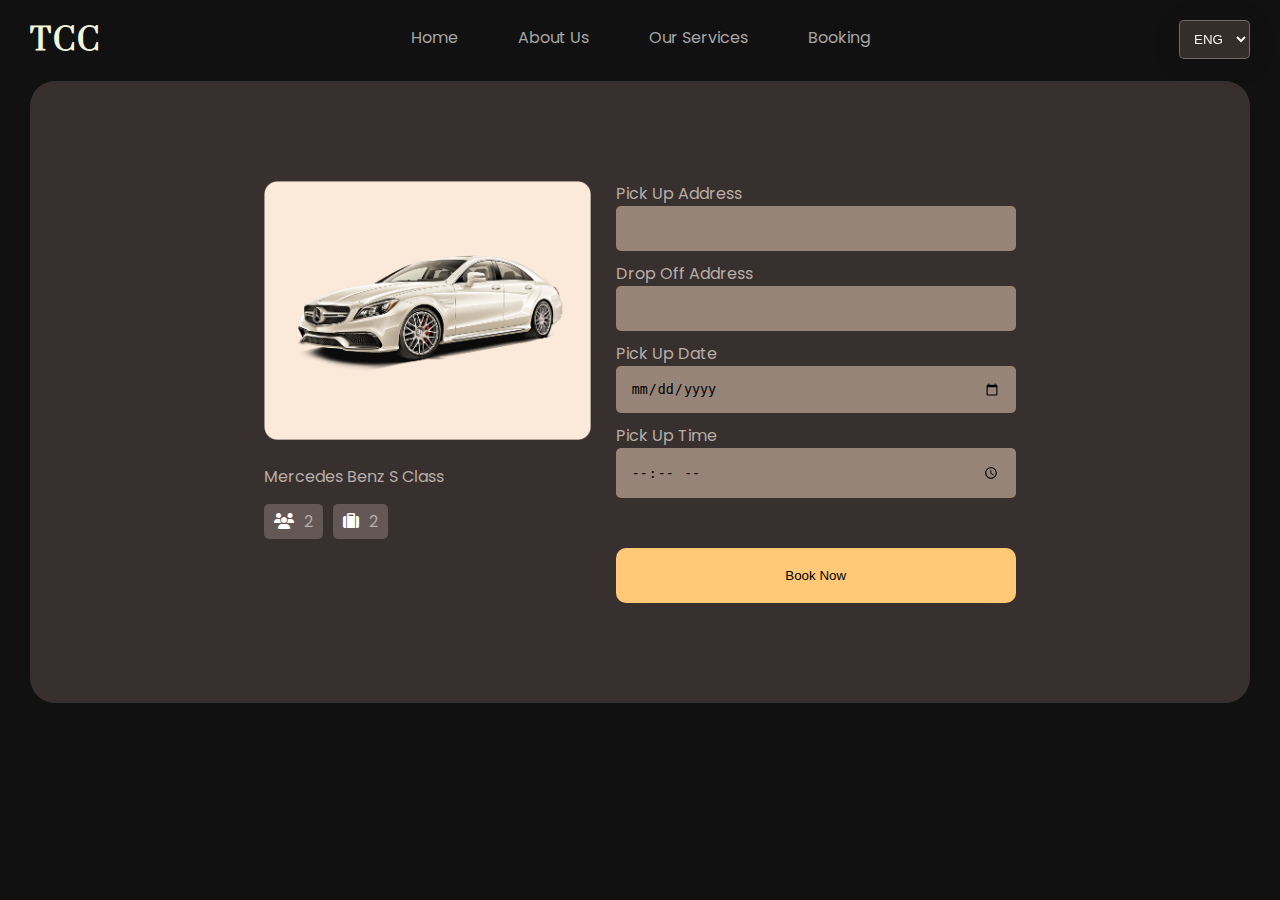
==== booking.html @ f903c0bc "booking addded" ====
<!DOCTYPE html>
<html lang="en">
<head>
    <meta charset="UTF-8">
    <meta name="viewport" content="width=device-width, initial-scale=1.0">
    <title>Booking</title>
    <link rel="stylesheet" href="booking.css">
    <link rel="stylesheet" href="carental.css">
    <link rel="stylesheet" href="https://cdnjs.cloudflare.com/ajax/libs/font-awesome/6.4.0/css/all.min.css">
</head>
<body>
    <header>
        <nav class="desktop-nav">
            <div class="logo">
                <h2 style="font-size:30px;">TCC</h2>
            </div>
            <ul class="header-nav-ul">
                <li class="nav-item"><a href="#">Home</a></li>
                <li class="nav-item"><a href="#">About Us</a></li>
                <li class="nav-item"><a href="#">Our Services</a></li>
                <li class="nav-item"><a href="#">Booking</a></li>
            </ul>
            <div class="lang-container">
                <select name="language" id="language">
                    <option value="ENG">ENG</option>
                    <option value="FRN">FRN</option>
                  </select>
            </div>
        </nav> 
    </header>
    <div class="our-fleet">
        <div class="our-fleet-booking">
            <div class="image-column1">
                <img src="images/7.png">
                <p>Mercedes Benz S Class</p>
                <div class="fleet-btns">
                    <div class="fleet-btn">
                        <i class="fa-solid fa-users"></i>
                        <p>2</p>
                    </div>
                    <div class="fleet-btn">
                        <i class="fa-sharp fa-solid fa-suitcase"></i>
                        <p>2</p>
                    </div>
                </div>
            </div>
            <div class="booking">
                <div class="booking-col">
                    <ul class="subheader-item-booking">
                        <p>Pick Up Address</p>
                        <li><input type="text" id="pickupaddress" name="address" placeholder=""></li>
                    </ul>
                    <ul class="subheader-item-booking">
                        <p>Drop Off Address</p>
                        <li><input type="text" id="dropoffaddress" name="address" placeholder=""></li>
                    </ul>
                    <ul class="subheader-item-booking">
                        <p>Pick Up Date</p>
                        <li><input type="date" id="date" name="date" placeholder=""></li>
                    </ul>
                    <ul class="subheader-item-booking">
                        <p>Pick Up Time</p>
                        <li><input type="time" id="time" name="time" placeholder=""></li>
                    </ul>
                    <ul class="subheader-item-booking">
                        <li><button class="btn" style="width: 100%; padding: 20px;">Book Now</button></li>
                    </ul>
                </div>
            </div>
        </div>
    </div>  
</body>
</html>
---- booking.css ----
@import url('https://fonts.googleapis.com/css2?family=Prata&display=swap');
@import url('https://fonts.googleapis.com/css2?family=Poppins:wght@400&display=swap');

*{
    padding: 0px;
    margin: 0px;
    box-sizing: border-box;
    list-style: none;
    text-decoration: none;
}

body{
    background-color: #111111;
    margin-left: 30px;
    margin-right: 30px;
}

p{
    color: #B9ADA7;
    font-family: 'Poppins', sans-serif;
    font-size: 16px;
}

a{
    color:#A6A6A6;
    font-family: 'Poppins', sans-serif;
    font-size: 16px;
}
   
h1{
    color: beige;
    font-family: 'Prata', serif;
    font-size: 4em;
    letter-spacing: 2px;
}

h2{
    color: beige;
    font-family: 'Prata', serif;
    font-size: 50px;
    letter-spacing: 2px;
}

h3{
    color: white;
    font-family: 'Poppins', sans-serif;
    font-size: 16px;
    letter-spacing: 1px;
}
.desktop-nav{
    display: flex;
    flex-flow: row wrap;
    justify-content: space-between;
    padding-top: 20px;
    padding-bottom: 20px;
}

.header-nav-ul{
    display: flex;
    list-style: none;
    padding-top:5px
}
.nav-item a{
    text-decoration: none;
    padding: 30px;
}
select{
    border-radius: 5px;
    outline: none;
    padding: 10px;
    background: rgba(120, 100, 89, 0.34);
    border-radius: 5px;
    box-shadow: 0 4px 30px rgba(0, 0, 0, 0.1);
    backdrop-filter: blur(9px);
    -webkit-backdrop-filter: blur(9px);
    border: 1px solid rgba(198, 184, 177, 0.44);
    color: #FAEFE8;
}

.hero-section{
    display: flex;
    flex-direction: column;
    justify-content: center;
    background: rgb(99,81,69);
    background: linear-gradient(135deg, rgba(99,81,69,1) 0%, rgba(55,42,34,1) 100%);
    border-radius: 25px;
    width: 100%;
    position: relative;
}

.herocontent{
    display: flex;
    flex-wrap: wrap;
    justify-content: space-around;
    margin-top: 80px;
    width: 100%;
}

.our-fleet-booking{
    display: flex;
    flex-wrap: wrap;
    justify-content: center;
    gap: 25px;
    }

.booking{
    display: flex;
    width: auto;
    justify-content: center;
    padding-bottom: 100px;
}

.booking ul{
    padding: 0px;
}

.booking ul input{
    background-color: #978479;
    padding: 15px;
    border-radius: 5px;
    width: 30em;
    border: none;
    outline: none;
    margin-bottom: 10px;
 }


 
 @media only screen and (max-width: 768px) {


.hero-section{
    display: flex;
    flex-direction: column;
    align-items: center;
    justify-content: center;
    background: rgb(99,81,69);
    background: linear-gradient(135deg, rgba(99,81,69,1) 0%, rgba(55,42,34,1) 100%);
    border-radius: 25px;
    width: 100%;
    position: relative;
}

.herocontent{
    display: flex;
    flex-wrap: wrap;
    justify-content: space-around;
    margin-top: 80px;
    width: 100%;
}

.our-fleet-booking{
    display: flex;
    flex-wrap: wrap;
    justify-content: center;
    gap: 25px;
    }

.booking{
    display: flex;
    width: auto;
    justify-content: center;
    padding-bottom: 100px;
}

.booking ul{
    padding: 0px;
}

.booking ul input{
    background-color: #978479;
    padding: 15px;
    border-radius: 5px;
    width: 25em;
    border: none;
    outline: none;
    margin-bottom: 10px;
 }
 }
---- carental.css ----
@import url('https://fonts.googleapis.com/css2?family=Prata&display=swap');
@import url('https://fonts.googleapis.com/css2?family=Poppins:wght@400&display=swap');

*{
    padding: 0px;
    margin: 0px;
    box-sizing: border-box;
    list-style: none;
    text-decoration: none;
}

body{
    background-color: #111111;
    margin-left: 30px;
    margin-right: 30px;
}

p{
    color: #B9ADA7;
    font-family: 'Poppins', sans-serif;
    font-size: 16px;
}

a{
    color:#A6A6A6;
    font-family: 'Poppins', sans-serif;
    font-size: 16px;
}
   
h1{
    color: beige;
    font-family: 'Prata', serif;
    font-size: 4em;
    letter-spacing: 2px;
}

h2{
    color: beige;
    font-family: 'Prata', serif;
    font-size: 50px;
    letter-spacing: 2px;
}

h3{
    color: white;
    font-family: 'Poppins', sans-serif;
    font-size: 16px;
    letter-spacing: 1px;
}
.desktop-nav{
    display: flex;
    flex-flow: row wrap;
    justify-content: space-between;
    padding-top: 20px;
    padding-bottom: 20px;
}

.header-nav-ul{
    display: flex;
    list-style: none;
    padding-top:5px
}
.nav-item a{
    text-decoration: none;
    padding: 30px;
}
select{
    border-radius: 5px;
    outline: none;
    padding: 10px;
    background: rgba(120, 100, 89, 0.34);
    border-radius: 5px;
    box-shadow: 0 4px 30px rgba(0, 0, 0, 0.1);
    backdrop-filter: blur(9px);
    -webkit-backdrop-filter: blur(9px);
    border: 1px solid rgba(198, 184, 177, 0.44);
    color: #FAEFE8;
}

.hero-section{
    display: flex;
    flex-direction: column;
    justify-content: center;
    background: rgb(99,81,69);
    background: linear-gradient(135deg, rgba(99,81,69,1) 0%, rgba(55,42,34,1) 100%);
    border-radius: 25px;
    width: 100%;
    position: relative;
}

.herocontent{
    display: flex;
    flex-wrap: wrap;
    justify-content: space-around;
    margin-top: 80px;
    width: 100%;
}

.herotext{
   width: 30em;
}

.cardiv{
    display: flex;
    justify-content: center;
    z-index: 10;
}

.btn{
    background-color: #FFC977;
    border: 0px;
    border-radius: 10px;
    padding: 10px 20px 10px 20px;
    margin-top: 40px;
}

.btn p{
    color: #111111;
    font-weight: 300px;
}

span{
   color: #FFC977;
}

.subheader{
    border-radius: 25px;
    margin-top: -10em;
    display: flex;
    justify-content: center;
    width: 100%;
    background: rgb(55,42,34);
    background: linear-gradient(135deg, rgba(55,42,34,1) 0%, rgba(99,81,69,1) 100%);
    z-index: -1px;
}

.subheader-item li input{
    background-color: transparent;
    width: 100%;
    border: none;
    color: white;
    outline: none;
}

#address{
    width: 14em;
}

.book-btn{
    display: flex;
    flex-direction: column;
    background-color: #FFC977;
    padding: 15px 35px 15px 35px;
    border-radius: 10px;
    margin: 10px;
    text-align: center;
    gap: 15px;
}


.subheader-nav{
    margin-bottom: 30px;
    display: flex;
    flex-wrap: wrap;
    justify-content: space-between;
    align-items: center;
    margin-top: 10em;
    background: rgba(120, 100, 89, 0.34);
    border-radius: 16px;
    box-shadow: 0 4px 30px rgba(0, 0, 0, 0.1);
    backdrop-filter: blur(9px);
    -webkit-backdrop-filter: blur(9px);
    border: 1px solid rgba(198, 184, 177, 0.44);
    width: 90%;
}

.subheader-item{
    margin-left: 0px;
    border-left: 2px solid  rgba(198, 184, 177, 0.44);
    padding-left: 50px;
}

.subheader-item{
    font-family: 'Poppins', sans-serif;
    color: #FAEFE8;
}


body > div > div.subheader > div > ul:nth-child(1){
    border-left: 0px;
}

.our-services{
    display: flex;
    flex-wrap: wrap;
    justify-content: center;
    gap: 30px;
    margin: 100px 40px 100px 50px;
}

.services-row1{
    display: flex;
    flex-direction: column;
width: 30%;
}

.services-row1 p{
    margin-top: 30px;
}

.row1-image-container img{
width: 100%;
margin-top: 9.5em;
}

.services-row2{
    width: 30%;
    }
.row2-image-container img{
    width: 100%;
}

.services-row3{
    width: 30%;
    display: flex;
    flex-direction: column;
    gap: 15px;
    }
.row3-image-container img{
    width: 100%;
}

.features{
    display: flex;
    flex-wrap: wrap;
    justify-content: center;
    align-items: center;
    background: #38302E;
    border-radius: 25px;
    width: 100%;
    gap: 0px;
}

.first-feature{
    margin-left: 50px;
    width: 20%;
}

.feature-container{
    display: flex;
    flex-wrap: wrap;
    justify-content: center;
    align-items: center;
    padding: 50px 0px 50px 0px;
}

.features-icon{
    display: flex;
    padding-bottom: 20px;
}

.features-icon i{
    padding: 20px 12px 0px 0px;
    color: white;
}

.our-stories{
    display: flex;
    flex-wrap: wrap;
    padding: 7%;
    justify-content: space-between;
}

.our-stories-content1{
    width: 40%;
}

.our-stories-content1 h2{
    margin-bottom: 20px;
}
.our-stories-content2{
    width: 40%;
}

.our-stories-container{
    display: flex;
    justify-content: space-between;
}

.our-stories-images{
    display: flex;
    flex-wrap: wrap;
    justify-content: center;
    gap: 30px;
    margin-top: 60px;
}

.our-stories-images1{
    display: flex;
    flex-direction: column;
    justify-content: center;
    background-color: #B59377;
    width: 23%;
    border-radius: 10px;
}

.our-stories-images2{
    width: 24%;
}

.our-stories-images2 img{
    width: 100%;
}

.our-stories-images3 {
    width: 48%;
}

.our-stories-images3 img{
    width: 100%;
}

.our-stories-images1 h1{
    color:#111111;
    text-align: center;
}

.our-stories-images1 p{
    color:#111111;
    text-align: center;
}

.our-fleet{
    display: flex;
    flex-direction: column;
    justify-content: space-between;
    background-color: #38302E;
    padding: 100px 100px 0px 100px;
    border-radius: 25px;
}

.our-fleet-header{
    display: flex;
    flex-wrap: wrap;
    justify-content: space-between;
}

.our-fleet-text{
    width: 50%;
}

.our-fleet-text p{
    margin-top: 30px;
    margin-bottom: 50px;
}

.our-fleet-list ul{
    color: white;
    display: flex;
    font-family: 'Poppins', sans-serif;
    margin-top: 100px;
}

.our-fleet-list a{
    padding: 10px 20px 10px 20px;
    border-radius: 5px;
}

.our-fleet-list a:hover{
    background-color: #FFC977;
    color: #111111;
}

.our-fleet-images{
display: flex;
flex-wrap: wrap;
justify-content: center;
gap: 25px;
}

.image-column1{
    width: 32%;
}

.image-column1 img{
    width: 100%;
    margin-bottom: 20px;
}

.fleet-btns{
    display: flex;
    margin-top: 15px;
}

.fleet-btn i{
    color: white;
    margin-right: 10px;
}

.fleet-btn{
    display: flex;
    justify-content: center;
    align-items: center;
    padding: 5px 10px 5px 10px;
    background-color: #635856;
    margin-right: 10px;
    border-radius: 5px;
}

.openall-btn{
    display: flex;
    justify-content: center;
    margin-bottom: 50px;
}

.yournext-travel{
    display: flex;
    position: relative;
    flex-wrap: wrap;
    justify-content: space-between;
    padding: 50px 100px 130px 100px;
    border-radius: 25px;
    margin-top: 40px;
    background: rgb(99,81,69);
    background: linear-gradient(135deg, rgba(99,81,69,1) 0%, rgba(55,42,34,1) 100%);
}

.yournext-travel-text{
    width: 40%;
}

.younexttravel-img{
    width: 60%;
}

.younexttravel-img img{
    width: 50%;
    z-index: 9999;
    position: absolute;
    margin-top: -85px;
}

.footer{
    display: flex;
    flex-direction: column;
    padding: 70px 100px 30px 100px;
    background-color: white;
    border-radius: 25px;
    margin-top: 40px;
    margin-bottom: 40px;
}

.main-footer{
    display: flex;
    justify-content: space-between;
}

.main-footer h2{
    color: #38302E;
}

.main-footer h3{
    color: #38302E;
    margin-bottom: 30px;
}

.main-footer li{
    color: #423836f1;
    margin-bottom: 5px;
}

.main-footer input{
    padding: 12px;
    background-color: #E8E8E8;
    border-radius: 5px;
    outline: none;
    border: none;
    width: 100%;
}

.main-footer-row1 h3{ 
    margin-top: 30px;
}

.input-container{
    display: flex;
    justify-content: center;
    align-items: center;
    position: relative;
}

.input-container i{
    background-color: #111111;
    color: #E8E8E8;
    padding: 10px;
    border-radius: 5px;
    position: absolute;
    right: 0;
}

.input-container i:hover{
    background-color: #4d4c4c;
}

.subfooter-row1 h3{
   color: #38302E;
}

.subfooter{
    display: flex;
    justify-content: space-between;
    align-items: center;
    margin-top: 80px;
}

.subfooter-nav ul{
    display: flex;
}

.subfooter-nav a{
    display: flex;
    padding: 20px;
}

.subfooter-icons ul{
    display: flex;
}

.subfooter-icons a{
    display: flex;
    padding: 10px;
}


@media only screen and (max-width: 768px) {
    body{
        background-color: #111111;
        margin-left: 0px;
        margin-right: 0px;
    }
   
    h1{
        color: beige;
        font-family: 'Prata', serif;
        font-size: 2em;
        letter-spacing: 2px;
        text-align: center;
    }
    
    h2{
        color: beige;
        font-family: 'Prata', serif;
        font-size: 50px;
        letter-spacing: 2px;
    }
    
    .desktop-nav{
        display: flex;
        flex-flow: row wrap;
        justify-content: space-between;
        padding-top: 20px;
        padding-bottom: 20px;
        display: none;
    }
    
    .hero-section{
        display: flex;
        flex-direction: column;
        justify-content: center;
        background: rgb(99,81,69);
        background: linear-gradient(135deg, rgba(99,81,69,1) 0%, rgba(55,42,34,1) 100%);
        border-radius: 0px 0px 25px 25px;
        width: 100%;
        position: relative;
    }
    
    .herocontent{
        display: flex;
        flex-wrap: wrap;
        justify-content: space-around;
        width: 100%;
        text-align: center;
    }
    
    .herotext{
       width: 20em;
       margin-top: 10px;
    }
    
    .cardiv{
        display: flex;
        justify-content: center;
        z-index: 10;
    }
    
    .btn{
        background-color: #FFC977;
        border-radius: 10px;
        padding: 10px 20px 10px 20px;
        margin-top: 20px;
        margin-bottom: 40px;
    }
    
    .btn p{
        color: #111111;
        font-weight: 300px;
    }
    
    span{
       color: #FFC977;
    }

    .book-btn{
        display: flex;
        flex-direction: column;
        background-color: #FFC977;
        padding: 15px 35px 15px 35px;
        border-radius: 10px;
        margin: 10px;
        text-align: center;
        gap: 15px;
    }
    
    .subheader{
        margin-top: -10em;
        display: flex;
        justify-content: center;
        width: 100%;
        background: none;
        z-index: -1px;
    }
    
    .subheader-nav{
        margin-bottom: 30px;
        display: flex;
        flex-direction: column;
        align-items: center;
        margin-top: 10em;
        background: rgba(120, 100, 89, 0.34);
        border-radius: 16px;
        box-shadow: 0 4px 30px rgba(0, 0, 0, 0.1);
        backdrop-filter: blur(9px);
        -webkit-backdrop-filter: blur(9px);
        border: 1px solid rgba(198, 184, 177, 0.44);
        width: 90%;
    }
    
    .subheader-item{
        margin-bottom: 10px;
        border-left: 0px solid  rgba(198, 184, 177, 0.44);
        padding-left: 0px;
        text-align: center;
    }
    
    .subheader-item{
        font-family: 'Poppins', sans-serif;
        color: #FAEFE8;
        margin-top: 20px;
    }
    
    
    body > div > div.subheader > div > ul:nth-child(1){
        border-left: 0px;
    }

    .our-services{
        display: flex;
        flex-wrap: wrap;
        justify-content: center;
        gap: 30px;
        margin: 50px 20px 0px 20px;
    }
    
    .services-row1{
        display: flex;
        flex-direction: column;
    width: 100%;
    }
    
    .services-row1 p{
        margin: 20px;
    }
    
    .row1-image-container img{
    width: 100%;
    margin-top: 2em;
    }
    
    .services-row2{
        width: 100%;
        }
    .row2-image-container img{
        width: 100%;
    }
    
    .services-row3{
        width: 100%;
        display: flex;
        flex-direction: column;
        gap: 15px;
    }

    .row3-image-container img{
        width: 100%;
    }

.features{
    display: flex;
    flex-wrap: wrap;
    flex-direction: column;
    justify-content: center;
    align-items: center;
    background: #38302E;
    border-radius: 25px;
    width: 100%;
    gap: 0px;
    margin-top: 20px;
}

.first-feature{
    width: 80%;
    margin-right: 50px;
}

.first-feature p{
    margin-bottom: 30px;
}

.feature-container{
    display: flex;
    flex-direction: column;
    flex-wrap: wrap;
    justify-content: center;
    align-items: center;
}

.features-icon{
    display: flex;
    padding-bottom: 0px;
}

.features-icon i{
    padding: 20px 12px 0px 0px;
    color: white;
}
    
.our-stories{
    display: flex;
    flex-wrap: wrap;
    padding: 7%;
    justify-content: space-between;
}

.our-stories-content1{
    width: 100%;
    margin-left: 5px;
    margin-right: 5px;
}

.our-stories-content1 h2{
    margin-bottom: 20px;
}
.our-stories-content2{
    width: 100%;
    margin-top: 20px;
    margin-left: 5px;
    margin-right: 5px;
}

.our-stories-container{
    display: flex;
    flex-direction: column;
}

.our-stories-images{
    display: flex;
    flex-wrap: wrap;
    justify-content: center;
    gap: 30px;
    margin-top: 60px;
}

.our-stories-images1{
    display: flex;
    flex-direction: column;
    justify-content: center;
    background-color: #B59377;
    width: 100%;
    border-radius: 10px;
    padding: 50px;
}

.our-stories-images2{
    width: 100%;
}

.our-stories-images2 img{
    width: 100%;
}

.our-stories-images3 {
    width: 100%;
}

.our-stories-images3 img{
    width: 100%;
}

.our-stories-images1 h1{
    color:#111111;
    text-align: center;
    font-size: 60px;
}

.our-stories-images1 p{
    color:#111111;
    text-align: center;
}

.our-fleet{
    display: flex;
    flex-direction: column;
    justify-content: center;
    background-color: #38302E;
    padding: 0px;
    padding-bottom: 20px;
    border-radius: 25px;
}

.our-fleet-header{
    display: flex;
    flex-wrap: wrap;
    justify-content: center;
    margin-top: 50px;
}

.our-fleet-text{
    width: 80%;
}

.our-fleet-list{
    display: flex;
    justify-content: center;
    width: 100%;
}

.our-fleet-list ul{
    color: white;
    display: flex;
    font-family: 'Poppins', sans-serif;
    margin-top: -10px;
    margin-bottom: 40px;
}

.our-fleet-list a{
    padding: 12px;
    border-radius: 5px;
}

.our-fleet-list a:hover{
    background-color: #FFC977;
    color: #111111;
}

.our-fleet-images{
display: flex;
flex-wrap: wrap;
justify-content: center;
gap: 25px;
}

.image-column1{
    width: 80%;
}

.image-column1 img{
    width: 100%;
    margin-bottom: 20px;
}

.fleet-btns{
    display: flex;
    margin-top: 15px;
}

.fleet-btn i{
    color: white;
    margin-right: 10px;
}

.fleet-btn{
    display: flex;
    justify-content: center;
    align-items: center;
    padding: 5px 10px 5px 10px;
    background-color: #635856;
    margin-right: 10px;
    border-radius: 5px;
}

.openall-btn{
    display: flex;
    margin-bottom: 0px;
    justify-content: start;
    margin-left: 30px;
}

.yournext-travel{
    display: flex;
    position: relative;
    flex-wrap: wrap;
    padding: 50px 10px 230px 10px;
    border-radius: 25px;
    margin-top: 20px;
    background: rgb(99,81,69);
    background: linear-gradient(135deg, rgba(99,81,69,1) 0%, rgba(55,42,34,1) 100%);
}

.yournext-travel-text{
    display: flex;
    flex-direction: column;
    width: 100%;
    margin: 20px;
}

.yournext-travel-text p{
    width: 100%;
}

.yournext-travel-text .btn{
width: 50%;
}

.younexttravel-img{
    width: 60%;
}

.younexttravel-img img{
    width: 89%;
    z-index: 9999;
    position: absolute;
    margin-top: -5px;
}


.footer{
    display: flex;
    flex-direction: column;
    padding: 20px 40px 30px 40px;
    background-color: white;
    border-radius: 25px;
    margin-top: 40px;
    margin-bottom: 40px;
}

.main-footer{
    display: flex;
    justify-content: center;
    flex-direction: column;
}

.main-footer h2{
    color: #38302E;
}

.main-footer h3{
    color: #38302E;
    margin-top: 20px;
}

.main-footer li{
    color: #423836f1;
    margin-bottom: 5px;
}

.main-footer input{
    padding: 12px;
    background-color: #E8E8E8;
    border-radius: 5px;
    outline: none;
    border: none;
    width: 100%;
}

.main-footer-row1 h3{ 
    margin-top: 0px;
}

.input-container{
    display: flex;
    justify-content: center;
    align-items: center;
    position: relative;
}

.input-container i{
    background-color: #111111;
    color: #E8E8E8;
    padding: 10px;
    border-radius: 5px;
    position: absolute;
    right: 0;
}

.input-container i:hover{
    background-color: #4d4c4c;
}

.subfooter-row1 h3{
   color: #38302E;
}

.subfooter{
    display: flex;
    flex-direction: column;
    justify-content: center;
    align-items: start;
    margin-top: 30px;
}

.subfooter-nav ul{
    display: flex;
    flex-direction: column;
}

.subfooter-nav a{
    display: flex;
    padding: 5px;
    flex-direction: column;
}

.subfooter-icons ul{
    display: flex;
}

.subfooter-icons a{
    display: flex;
    padding: 10px;
}

}
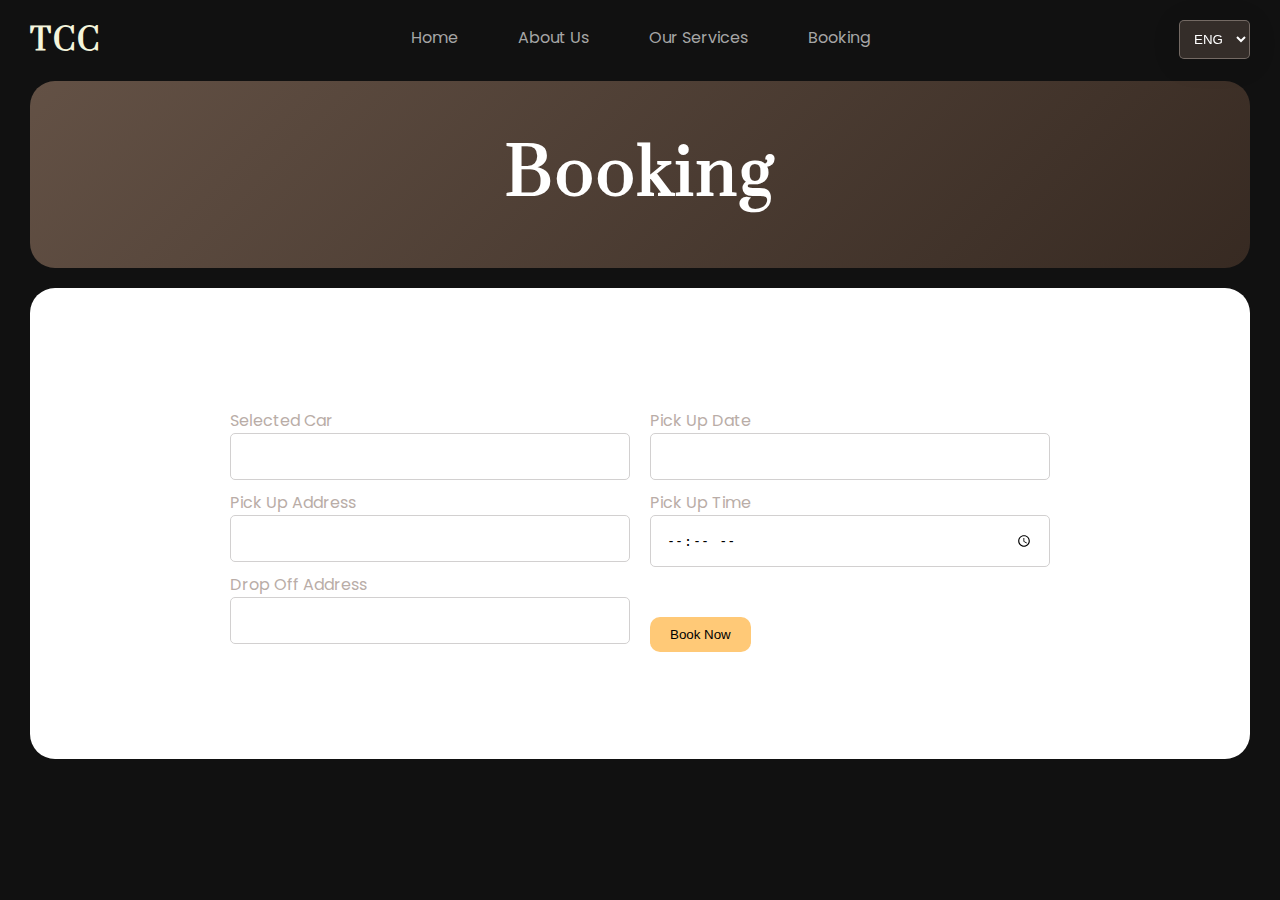
==== commit 5f68e848: "calender" ====
--- a/booking.html
+++ b/booking.html
@@ -6,7 +6,10 @@
     <title>Booking</title>
     <link rel="stylesheet" href="booking.css">
     <link rel="stylesheet" href="carental.css">
-    <link rel="stylesheet" href="https://cdnjs.cloudflare.com/ajax/libs/font-awesome/6.4.0/css/all.min.css">
+    <link rel="stylesheet" href="https://cdnjs.cloudflare.com/ajax/libs/font-awesome/6.4.0/css/all.min.css">     
+    <link rel="stylesheet" href="fonts/icomoon/style.css">
+    <link rel="stylesheet" href="calendar/css/classic.css">
+    <link rel="stylesheet" href="calendar/css/classic.date.css">
 </head>
 <body>
     <header>
@@ -18,7 +21,7 @@
                 <li class="nav-item"><a href="#">Home</a></li>
                 <li class="nav-item"><a href="#">About Us</a></li>
                 <li class="nav-item"><a href="#">Our Services</a></li>
-                <li class="nav-item"><a href="#">Booking</a></li>
+                <li class="nav-item"><a href="booking.html">Booking</a></li>
             </ul>
             <div class="lang-container">
                 <select name="language" id="language">
@@ -28,24 +31,18 @@
             </div>
         </nav> 
     </header>
-    <div class="our-fleet">
+    <div>
+        <div class="banner">
+            <h1>Booking</h1>
+        </div>
+    </div>
         <div class="our-fleet-booking">
-            <div class="image-column1">
-                <img src="images/7.png">
-                <p>Mercedes Benz S Class</p>
-                <div class="fleet-btns">
-                    <div class="fleet-btn">
-                        <i class="fa-solid fa-users"></i>
-                        <p>2</p>
-                    </div>
-                    <div class="fleet-btn">
-                        <i class="fa-sharp fa-solid fa-suitcase"></i>
-                        <p>2</p>
-                    </div>
-                </div>
-            </div>
             <div class="booking">
                 <div class="booking-col">
+                    <ul class="subheader-item-booking">
+                        <p>Selected Car</p>
+                        <li><input type="text" id="pickupaddress" name="address" placeholder=""></li>
+                    </ul>
                     <ul class="subheader-item-booking">
                         <p>Pick Up Address</p>
                         <li><input type="text" id="pickupaddress" name="address" placeholder=""></li>
@@ -54,20 +51,27 @@
                         <p>Drop Off Address</p>
                         <li><input type="text" id="dropoffaddress" name="address" placeholder=""></li>
                     </ul>
+                </div>
+                <div class="booking-col">
                     <ul class="subheader-item-booking">
                         <p>Pick Up Date</p>
-                        <li><input type="date" id="date" name="date" placeholder=""></li>
+                        <li><input type="text" class="" id="pick-date" placeholder=""></li>
                     </ul>
                     <ul class="subheader-item-booking">
                         <p>Pick Up Time</p>
                         <li><input type="time" id="time" name="time" placeholder=""></li>
                     </ul>
                     <ul class="subheader-item-booking">
-                        <li><button class="btn" style="width: 100%; padding: 20px;">Book Now</button></li>
+                        <li><button class="btn">Book Now</button></li>
                     </ul>
                 </div>
             </div>
-        </div>
     </div>  
+    <script src="calendar/js/jquery-3.3.1.min.js"></script>
+    <script src="calendar/js/popper.min.js"></script>
+    <script src="calendar/js/bootstrap.min.js"></script>
+    <script src="calendar/js/picker.js"></script>
+    <script src="calendar/js/picker.date.js"></script>
+    <script src="calendar/js/main.js"></script>
 </body>
 </html>--- a/booking.css
+++ b/booking.css
@@ -64,50 +64,40 @@
     text-decoration: none;
     padding: 30px;
 }
-select{
-    border-radius: 5px;
-    outline: none;
-    padding: 10px;
-    background: rgba(120, 100, 89, 0.34);
-    border-radius: 5px;
-    box-shadow: 0 4px 30px rgba(0, 0, 0, 0.1);
-    backdrop-filter: blur(9px);
-    -webkit-backdrop-filter: blur(9px);
-    border: 1px solid rgba(198, 184, 177, 0.44);
-    color: #FAEFE8;
+
+.banner{
+    display: flex; 
+    justify-content: center;
+    margin-top: 0px;
+    background: rgb(99,81,69);
+    background: linear-gradient(135deg, rgba(99,81,69,1) 0%, rgba(55,42,34,1) 100%);
+    padding: 50px;
+    border-radius: 25px;
+    margin-bottom: 20px;
 }
 
-.hero-section{
-    display: flex;
-    flex-direction: column;
-    justify-content: center;
-    background: rgb(99,81,69);
-    background: linear-gradient(135deg, rgba(99,81,69,1) 0%, rgba(55,42,34,1) 100%);
-    border-radius: 25px;
-    width: 100%;
-    position: relative;
-}
-
-.herocontent{
-    display: flex;
-    flex-wrap: wrap;
-    justify-content: space-around;
-    margin-top: 80px;
-    width: 100%;
+.banner h1{
+    color: white;
 }
 
 .our-fleet-booking{
-    display: flex;
-    flex-wrap: wrap;
-    justify-content: center;
-    gap: 25px;
-    }
+display: flex;
+flex-wrap: wrap;
+justify-content: center;
+background-color: white;
+border-radius: 25px;
+padding-top: 30px;
+padding-bottom: 25px;
+}
 
 .booking{
+    padding-top: 90px;
+    padding-bottom: 80px;
+    width: 100%;
     display: flex;
-    width: auto;
     justify-content: center;
-    padding-bottom: 100px;
+    flex-wrap: wrap;
+    gap: 20px;
 }
 
 .booking ul{
@@ -115,65 +105,72 @@
 }
 
 .booking ul input{
-    background-color: #978479;
     padding: 15px;
     border-radius: 5px;
     width: 30em;
-    border: none;
+    border: 1px solid rgb(210, 208, 208);
     outline: none;
     margin-bottom: 10px;
+    background-color: white;
  }
 
 
  
  @media only screen and (max-width: 768px) {
 
-
-.hero-section{
-    display: flex;
-    flex-direction: column;
-    align-items: center;
-    justify-content: center;
-    background: rgb(99,81,69);
-    background: linear-gradient(135deg, rgba(99,81,69,1) 0%, rgba(55,42,34,1) 100%);
-    border-radius: 25px;
-    width: 100%;
-    position: relative;
-}
-
-.herocontent{
-    display: flex;
-    flex-wrap: wrap;
-    justify-content: space-around;
-    margin-top: 80px;
-    width: 100%;
-}
-
-.our-fleet-booking{
+    .banner{
+        display: flex; 
+        justify-content: center;
+        margin-top: 0px;
+        background: rgb(99,81,69);
+        background: linear-gradient(135deg, rgba(99,81,69,1) 0%, rgba(55,42,34,1) 100%);
+        padding: 50px;
+        border-radius: 25px;
+        margin-bottom: 20px;
+    }
+    
+    .banner h1{
+        color: white;
+    }
+    
+    .our-fleet-booking{
     display: flex;
     flex-wrap: wrap;
     justify-content: center;
-    gap: 25px;
+    background-color: white;
+    border-radius: 25px;
+    padding: 0px !important;
     }
+    
+    .booking{
+        padding-top: 90px;
+        padding-bottom: 20px;
+        padding-left: 0px !important;
+        padding-right: 0px !important;
+        width: 100%;
+        display: flex;
+        justify-content: center;
+        flex-wrap: wrap;
+        gap: 20px;
+    }
+    
+    .booking ul{
+        padding: 0px;
+    }
+    
+    .booking ul input{
+        padding: 15px;
+        border-radius: 5px;
+        width: 100%;
+        border: 1px solid rgb(210, 208, 208);
+        outline: none;
+        margin-bottom: 10px;
+        background-color: white;
+     }
 
-.booking{
-    display: flex;
-    width: auto;
-    justify-content: center;
-    padding-bottom: 100px;
-}
-
-.booking ul{
-    padding: 0px;
-}
-
-.booking ul input{
-    background-color: #978479;
-    padding: 15px;
-    border-radius: 5px;
-    width: 25em;
-    border: none;
-    outline: none;
-    margin-bottom: 10px;
+     .booking-col{
+        padding: 0px !important;
+        width: 80%;
+     }
+    
  }
- }
--- a/carental.css
+++ b/carental.css
@@ -74,7 +74,7 @@
     backdrop-filter: blur(9px);
     -webkit-backdrop-filter: blur(9px);
     border: 1px solid rgba(198, 184, 177, 0.44);
-    color: #FAEFE8;
+    color: white;
 }
 
 .hero-section{
@@ -112,6 +112,31 @@
     border-radius: 10px;
     padding: 10px 20px 10px 20px;
     margin-top: 40px;
+}
+
+.btn:hover{
+    background-color: #d0b792;
+    border: 0px;
+    border-radius: 10px;
+    padding: 10px 20px 10px 20px;
+    margin-top: 40px;
+    cursor: pointer;
+}
+
+.btnorder{
+    background-color: #FFC977;
+    border: 0px;
+    border-radius: 10px;
+    padding: 10px 20px 10px 20px;
+}
+
+
+.btnorder:hover{
+    background-color: #d0b792;
+    border: 0px;
+    border-radius: 10px;
+    padding: 10px 20px 10px 20px;
+    cursor: pointer;
 }
 
 .btn p{
@@ -597,9 +622,10 @@
         background-color: #FFC977;
         border-radius: 10px;
         padding: 10px 20px 10px 20px;
-        margin-top: 20px;
+        margin-top: 40px;
         margin-bottom: 40px;
     }
+    
     
     .btn p{
         color: #111111;
--- a/calendar/css/classic.css
+++ b/calendar/css/classic.css
@@ -0,0 +1,71 @@
+.picker,
+.picker__holder {
+    width: 45%;
+    position: absolute;
+}
+.picker {
+    font-size: 16px;
+    text-align: left;
+    line-height: 1.2;
+    color: #000;
+    z-index: 10000;
+    -webkit-user-select: none;
+    -moz-user-select: none;
+    -ms-user-select: none;
+    user-select: none;
+    outline: 0;
+}
+.picker__input {
+    cursor: default;
+}
+.picker__input.picker__input--active {
+    border-color: #0089ec;
+}
+.picker__holder {
+    overflow-y: hidden;
+    -webkit-overflow-scrolling: touch;
+    background: #fff;
+    border: 1px solid #aaa;
+    border-top-width: 0;
+    border-bottom-width: 0;
+    border-radius: 0 0 5px 5px;
+    box-sizing: border-box;
+    min-width: 176px;
+    max-width: 466px;
+    max-height: 0;
+    -ms-filter: "progid:DXImageTransform.Microsoft.Alpha(Opacity=0)";
+    filter: alpha(opacity=0);
+    -moz-opacity: 0;
+    opacity: 0;
+    transform: translateY(-1em) perspective(600px) rotateX(10deg);
+    transition: transform 0.15s ease-out, opacity 0.15s ease-out, max-height 0s 0.15s, border-width 0s 0.15s;
+} /*!
+ * Classic picker styling for pickadate.js
+ * Demo: http://amsul.github.io/pickadate.js
+ */
+.picker__frame {
+    padding: 1px;
+}
+.picker__wrap {
+    margin: -1px;
+}
+.picker--opened .picker__holder {
+    max-height: 25em;
+    -ms-filter: "progid:DXImageTransform.Microsoft.Alpha(Opacity=100)";
+    filter: alpha(opacity=100);
+    -moz-opacity: 1;
+    opacity: 1;
+    border-top-width: 1px;
+    border-bottom-width: 1px;
+    transform: translateY(0) perspective(600px) rotateX(0);
+    transition: transform 0.15s ease-out, opacity 0.15s ease-out, max-height 0s, border-width 0s;
+    box-shadow: 0 6px 18px 1px rgba(0, 0, 0, 0.12);
+}
+
+@media only screen and (max-width: 768px) {
+    .picker,
+.picker__holder {
+    width: 90%;
+    position: absolute;
+}
+}--- a/calendar/css/classic.date.css
+++ b/calendar/css/classic.date.css
@@ -0,0 +1,301 @@
+.picker__footer,
+.picker__header,
+.picker__table {
+  text-align: center
+}
+
+.picker__box {
+  padding: 0 1em
+}
+
+.picker__header {
+  position: relative;
+  margin-top: .75em
+}
+
+.picker__month,
+.picker__year {
+  font-weight: 500;
+  display: inline-block;
+  margin-left: .25em;
+  margin-right: .25em
+}
+
+.picker__year {
+  color: #999;
+  font-size: .8em;
+  font-style: italic
+}
+
+.picker__select--month,
+.picker__select--year {
+  border: 1px solid #b7b7b7;
+  height: 2em;
+  padding: .5em;
+  margin-left: .25em;
+  margin-right: .25em
+}
+
+.picker__select--month {
+  width: 35%
+}
+
+.picker__select--year {
+  width: 22.5%
+}
+
+.picker__select--month:focus,
+.picker__select--year:focus {
+  border-color: #f78b65
+}
+
+.picker__nav--next,
+.picker__nav--prev {
+  position: absolute;
+  padding: .5em 1.25em;
+  width: 1em;
+  height: 1em;
+  box-sizing: content-box;
+  top: -.25em
+}
+
+.picker__nav--prev {
+  left: -1em;
+  padding-right: 1.25em
+}
+
+.picker__nav--next {
+  right: -1em;
+  padding-left: 1.25em
+}
+
+@media (min-width:24.5em) {
+
+  .picker__select--month,
+  .picker__select--year {
+    margin-top: -.5em
+  }
+
+  .picker__nav--next,
+  .picker__nav--prev {
+    top: -.33em
+  }
+
+  .picker__nav--prev {
+    padding-right: 1.5em
+  }
+
+  .picker__nav--next {
+    padding-left: 1.5em
+  }
+}
+
+.picker__nav--next:before,
+.picker__nav--prev:before {
+  content: " ";
+  border-top: .5em solid transparent;
+  border-bottom: .5em solid transparent;
+  border-right: .75em solid #000;
+  width: 0;
+  height: 0;
+  display: block;
+  margin: 0 auto
+}
+
+.picker__nav--next:before {
+  border-right: 0;
+  border-left: .75em solid #000
+}
+
+.picker__nav--next:hover,
+.picker__nav--prev:hover {
+  cursor: pointer;
+  color: #000;
+  background: #f2d1c5
+}
+
+.picker__nav--disabled,
+.picker__nav--disabled:before,
+.picker__nav--disabled:before:hover,
+.picker__nav--disabled:hover {
+  cursor: default;
+  background: 0 0;
+  border-right-color: #f5f5f5;
+  border-left-color: #f5f5f5
+}
+
+.picker__table {
+  border-collapse: collapse;
+  border-spacing: 0;
+  table-layout: fixed;
+  font-size: inherit;
+  width: 100%;
+  margin-top: .75em;
+  margin-bottom: .5em
+}
+
+@media (min-height:33.875em) {
+  .picker__table {
+    margin-bottom: .75em
+  }
+}
+
+.picker__table td {
+  margin: 0;
+  padding: 0
+}
+
+.picker__weekday {
+  width: 14.285714286%;
+  font-size: .75em;
+  padding-bottom: .25em;
+  color: #999;
+  font-weight: 500
+}
+
+@media (min-height:33.875em) {
+  .picker__weekday {
+    padding-bottom: .5em
+  }
+}
+
+.picker__day {
+  padding: .3125em 0;
+  font-weight: 200;
+  border: 1px solid transparent
+}
+
+.picker__day--today {
+  position: relative
+}
+
+.picker__day--today:before {
+  content: " ";
+  position: absolute;
+  top: 2px;
+  right: 2px;
+  width: 0;
+  height: 0;
+  border-top: .5em solid #f78b65;
+  border-left: .5em solid transparent
+}
+
+.picker__day--disabled:before {
+  border-top-color: #aaa
+}
+
+.picker__day--outfocus {
+  color: #ddd
+}
+
+.picker--focused .picker__day--highlighted,
+.picker__day--highlighted:hover,
+.picker__day--infocus:hover,
+.picker__day--outfocus:hover {
+  cursor: pointer;
+  color: #000;
+  background: #f2d1c5
+}
+
+.picker__day--highlighted {
+  border-color: #f78b65
+}
+
+.picker--focused .picker__day--selected,
+.picker__day--selected,
+.picker__day--selected:hover {
+  background: #f78b65;
+  color: #fff
+}
+
+.picker--focused .picker__day--disabled,
+.picker__day--disabled,
+.picker__day--disabled:hover {
+  background: #f5f5f5;
+  border-color: #f5f5f5;
+  color: #ddd;
+  cursor: default
+}
+
+.picker__day--highlighted.picker__day--disabled,
+.picker__day--highlighted.picker__day--disabled:hover {
+  background: #bbb
+}
+
+.picker__button--clear,
+.picker__button--close,
+.picker__button--today {
+  border: 1px solid #fff;
+  background: #fff;
+  font-size: .8em;
+  padding: .66em 0;
+  font-weight: 700;
+  width: 33%;
+  display: inline-block;
+  vertical-align: bottom
+}
+
+.picker__button--clear:hover,
+.picker__button--close:hover,
+.picker__button--today:hover {
+  cursor: pointer;
+  color: #000;
+  background: #f2d1c5;
+  border-bottom-color: #f2d1c5
+}
+
+.picker__button--clear:focus,
+.picker__button--close:focus,
+.picker__button--today:focus {
+  background: #f2d1c5;
+  border-color: #f78b65;
+  outline: 0
+}
+
+.picker__button--clear:before,
+.picker__button--close:before,
+.picker__button--today:before {
+  position: relative;
+  display: inline-block;
+  height: 0
+}
+
+.picker__button--clear:before,
+.picker__button--today:before {
+  content: " ";
+  margin-right: .45em
+}
+
+.picker__button--today:before {
+  top: -.05em;
+  width: 0;
+  border-top: .66em solid #f78b65;
+  border-left: .66em solid transparent
+}
+
+.picker__button--clear:before {
+  top: -.25em;
+  width: .66em;
+  border-top: 3px solid #e20
+}
+
+.picker__button--close:before {
+  content: "\D7";
+  top: -.1em;
+  vertical-align: top;
+  font-size: 1.1em;
+  margin-right: .35em;
+  color: #777
+}
+
+.picker__button--today[disabled],
+.picker__button--today[disabled]:hover {
+  background: #f5f5f5;
+  border-color: #f5f5f5;
+  color: #ddd;
+  cursor: default
+}
+
+.picker__button--today[disabled]:before {
+  border-top-color: #aaa
+}
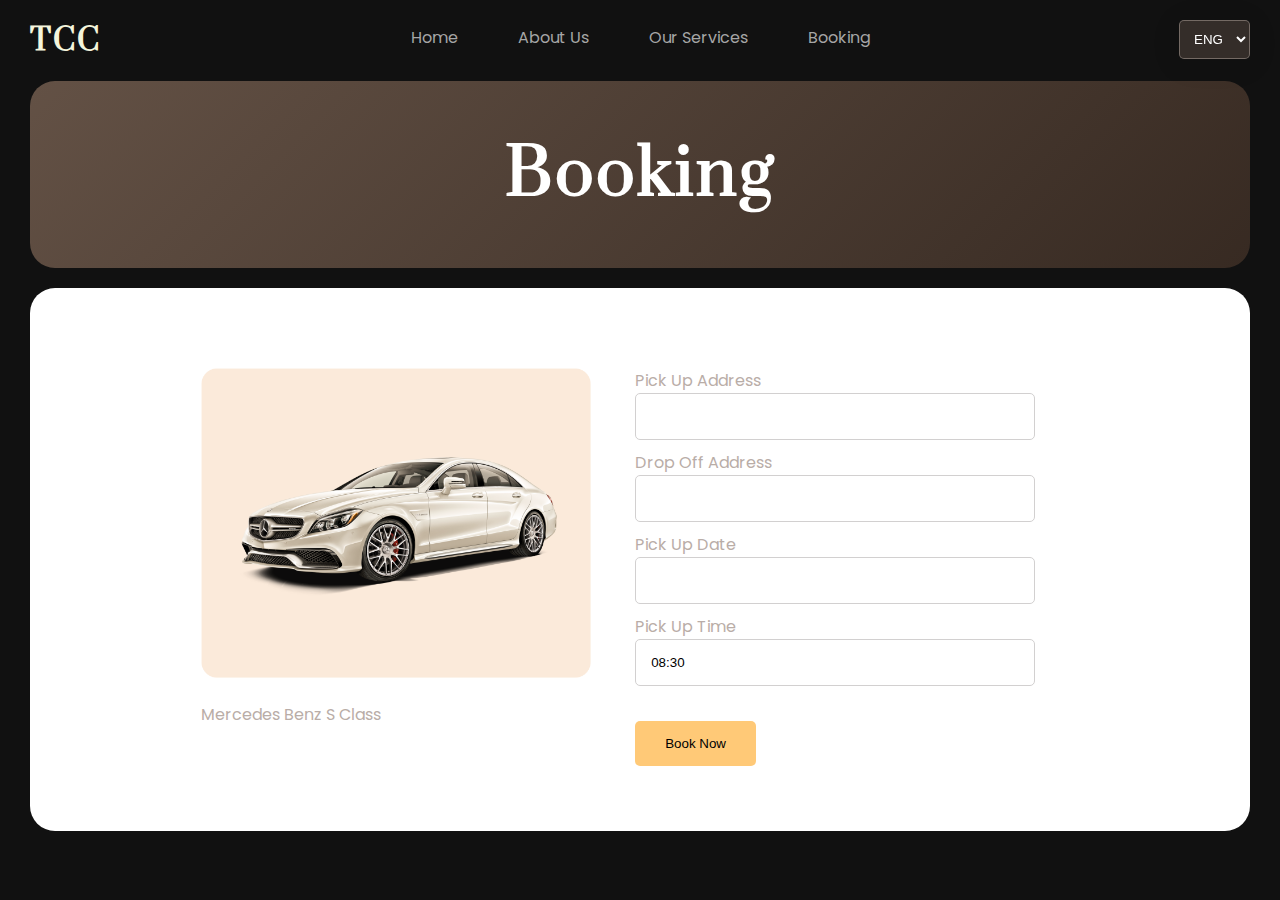
==== commit 7fc2e0ba: "changes" ====
--- a/booking.html
+++ b/booking.html
@@ -4,6 +4,7 @@
     <meta charset="UTF-8">
     <meta name="viewport" content="width=device-width, initial-scale=1.0">
     <title>Booking</title>
+    <link rel="stylesheet" href="https://cdn.jsdelivr.net/npm/bootstrap@4.6.2/dist/css/bootstrap.min.css" integrity="sha384-xOolHFLEh07PJGoPkLv1IbcEPTNtaed2xpHsD9ESMhqIYd0nLMwNLD69Npy4HI+N" crossorigin="anonymous">
     <link rel="stylesheet" href="booking.css">
     <link rel="stylesheet" href="carental.css">
     <link rel="stylesheet" href="https://cdnjs.cloudflare.com/ajax/libs/font-awesome/6.4.0/css/all.min.css">     
@@ -30,19 +31,47 @@
                   </select>
             </div>
         </nav> 
+        <div class="mobile-nav">
+            <nav class="navbar navbar-expand-lg navbar-light bg-light">
+                <a class="navbar-brand" href="#"><h2 style="font-size:30px; margin-bottom: -20px;">TCC</h2></a>
+                <button class="navbar-toggler" type="button" data-toggle="collapse" data-target="#navbarTogglerDemo02" aria-controls="navbarTogglerDemo02" aria-expanded="false" aria-label="Toggle navigation">
+                  <span class="navbar-toggler-icon"></span>
+                </button>   
+                <div class="collapse navbar-collapse" id="navbarTogglerDemo02">
+                  <ul class="navbar-nav mr-auto mt-2 mt-lg-0">
+                    <li class="mobile-nav-item">
+                      <a class="nav-link" href="#" style="margin-top: 20px;">Home</a>
+                    </li>
+                    <li class="mobile-nav-item">
+                        <a class="nav-link" href="#">About Us</a>
+                      </li>
+                      <li class="mobile-nav-item">
+                        <a class="nav-link" href="#">Our Services</a>
+                      </li>
+                      <li class="mobile-nav-item">
+                        <a class="nav-link" href="#">Booking</a>
+                      </li>
+                  </ul>
+                  <div class="lang-container" style="margin-left: 20px;margin-bottom: 20px;">
+                    <select name="language" id="language">
+                        <option value="ENG">ENG</option>
+                        <option value="FRN">FRN</option>
+                      </select>
+                </div>
+                </div>
+              </nav>
+        </div>
     </header>
-    <div>
         <div class="banner">
             <h1>Booking</h1>
         </div>
-    </div>
         <div class="our-fleet-booking">
+            <div class="image-column1">
+                <img src="images/7.png">
+                <p>Mercedes Benz S Class</p>
+            </div>
             <div class="booking">
                 <div class="booking-col">
-                    <ul class="subheader-item-booking">
-                        <p>Selected Car</p>
-                        <li><input type="text" id="pickupaddress" name="address" placeholder=""></li>
-                    </ul>
                     <ul class="subheader-item-booking">
                         <p>Pick Up Address</p>
                         <li><input type="text" id="pickupaddress" name="address" placeholder=""></li>
@@ -51,22 +80,23 @@
                         <p>Drop Off Address</p>
                         <li><input type="text" id="dropoffaddress" name="address" placeholder=""></li>
                     </ul>
-                </div>
-                <div class="booking-col">
                     <ul class="subheader-item-booking">
                         <p>Pick Up Date</p>
                         <li><input type="text" class="" id="pick-date" placeholder=""></li>
                     </ul>
                     <ul class="subheader-item-booking">
                         <p>Pick Up Time</p>
-                        <li><input type="time" id="time" name="time" placeholder=""></li>
+                        <li><form>
+                            <input type="text" id="timePicker">
+                         </form></li>
                     </ul>
                     <ul class="subheader-item-booking">
-                        <li><button class="btn">Book Now</button></li>
+                        <li><button class="btn-booking">Book Now</button></li>
                     </ul>
                 </div>
             </div>
     </div>  
+    <script src="booking.js"></script>
     <script src="calendar/js/jquery-3.3.1.min.js"></script>
     <script src="calendar/js/popper.min.js"></script>
     <script src="calendar/js/bootstrap.min.js"></script>
--- a/booking.css
+++ b/booking.css
@@ -91,13 +91,12 @@
 }
 
 .booking{
-    padding-top: 90px;
-    padding-bottom: 80px;
-    width: 100%;
+    padding-top: 50px;
+    padding-bottom: 40px;
+    width: 40%;
     display: flex;
     justify-content: center;
     flex-wrap: wrap;
-    gap: 20px;
 }
 
 .booking ul{
@@ -114,18 +113,112 @@
     background-color: white;
  }
 
-
+ form {
+    max-width: 320px;
+ }
+
+ .btn-booking{
+    background-color: #FFC977;
+    border: 0px;
+    border-radius: 5px;
+    padding: 15px 30px 15px 30px;
+    margin-top: 25px;
+ }
+
+.btn-booking:hover{
+    background-color: #d0b792;
+    border: 0px;
+    border-radius: 5px;
+    padding: 15px 30px 15px 30px;
+    margin-top: 25px;
+    cursor: pointer;
+}
+
+ .time-picker {
+    display: flex;
+    justify-content: center;
+    flex-direction: column;
+    transition: all 0.4s ease;
+    height: 0;
+    overflow: hidden;
+    .set-time {
+       display: flex;
+       justify-content: center;
+       margin-bottom: 15px;
+    }
+    .label {
+       width: 60px;
+       margin: 0 5px;
+       text-align: center;
+       line-height: 34px;
+       display: inline-style;
+       a {
+          display: block;
+          border: 1px solid #dddddd;
+          cursor: pointer;
+          font-size: 28px;
+          font-weight: bold;
+          border-radius: 3px;
+          &:hover,
+          &:active {
+             background-color: red;
+             color: #ffffff;
+          }
+       }
+       .set {
+          text-align: center;
+          box-sizing: border-box;
+          width: 100%;
+          height: 40px;
+          line-height: 34px;
+          font-size: 20px;
+          font-weight: bold;
+          border: transparent;
+       }
+    }
+    #submitTime {
+       text-align: center;
+       line-height: 34px;
+       border: 1px solid #dddddd;
+       width: 128px;
+       margin: auto;
+       border-radius: 3px;
+       cursor: pointer;
+       text-transform: uppercase;
+       font-weight: bold;
+    }
+ }
+ 
+ .time-picker.open {
+    border: 1px solid #dddddd;
+    padding: 15px;
+    transition: all 0.5s ease;
+    height: auto;
+    background-color: #fcfcfc;
+ }
+
+ .mobile-nav{
+    display: none;
+ }
+
+ .image-column1{
+    margin-top: 50px;
+ }
  
  @media only screen and (max-width: 768px) {
+
+    body{
+        position: relative;
+    }
 
     .banner{
         display: flex; 
         justify-content: center;
-        margin-top: 0px;
+        margin-top: 10px;
         background: rgb(99,81,69);
         background: linear-gradient(135deg, rgba(99,81,69,1) 0%, rgba(55,42,34,1) 100%);
         padding: 50px;
-        border-radius: 25px;
+        border-radius: 15px;
         margin-bottom: 20px;
     }
     
@@ -138,7 +231,7 @@
     flex-wrap: wrap;
     justify-content: center;
     background-color: white;
-    border-radius: 25px;
+    border-radius: 15px;
     padding: 0px !important;
     }
     
@@ -151,7 +244,6 @@
         display: flex;
         justify-content: center;
         flex-wrap: wrap;
-        gap: 20px;
     }
     
     .booking ul{
@@ -172,5 +264,27 @@
         padding: 0px !important;
         width: 80%;
      }
-    
- }
+
+     .mobile-nav{
+        display: block;
+        position: fixed;
+        width: 100%;
+     }
+
+     .navbar{
+        background-color: #111111 !important;
+        color: white;
+     }
+
+     .navbar a {
+        color: #A6A6A6 !important;
+        margin-left: 20px;
+        padding-bottom: 20px;
+     }
+
+     .navbar-toggler{
+        color: #B9ADA7;
+        background-color: white;
+     }
+    
+ }
--- a/carental.css
+++ b/carental.css
@@ -19,6 +19,7 @@
     color: #B9ADA7;
     font-family: 'Poppins', sans-serif;
     font-size: 16px;
+    margin-bottom: 0rem !important;
 }
 
 a{
@@ -142,6 +143,8 @@
 .btn p{
     color: #111111;
     font-weight: 300px;
+    margin-bottom: 0px !important;
+    padding-bottom: 0px !important;
 }
 
 span{
@@ -556,7 +559,25 @@
     padding: 10px;
 }
 
-
+.mobile-nav{
+    display: none;
+}
+
+button{
+    border: 0px !important;
+    outline: none !important;
+}
+
+button :focus{
+    border: 0px !important;
+    outline: none !important;
+}
+
+.btn:focus,.btn:active {
+    outline: none !important;
+    box-shadow: none;
+ }
+ 
 @media only screen and (max-width: 768px) {
     body{
         background-color: #111111;
@@ -1064,4 +1085,27 @@
     padding: 10px;
 }
 
+.mobile-nav{
+    display: block;
+    position: fixed;
+    width: 100%;
+    margin-top: 0px;
+    z-index: 999;
+ }
+
+ .navbar{
+    background-color: #111111 !important;
+    color: white;
+ }
+
+ .navbar a {
+    color: #A6A6A6 !important;
+    margin-left: 20px;
+    padding-bottom: 20px;
+ }
+
+ .navbar-toggler{
+    color: #B9ADA7;
+    background-color: white;
+ }
 }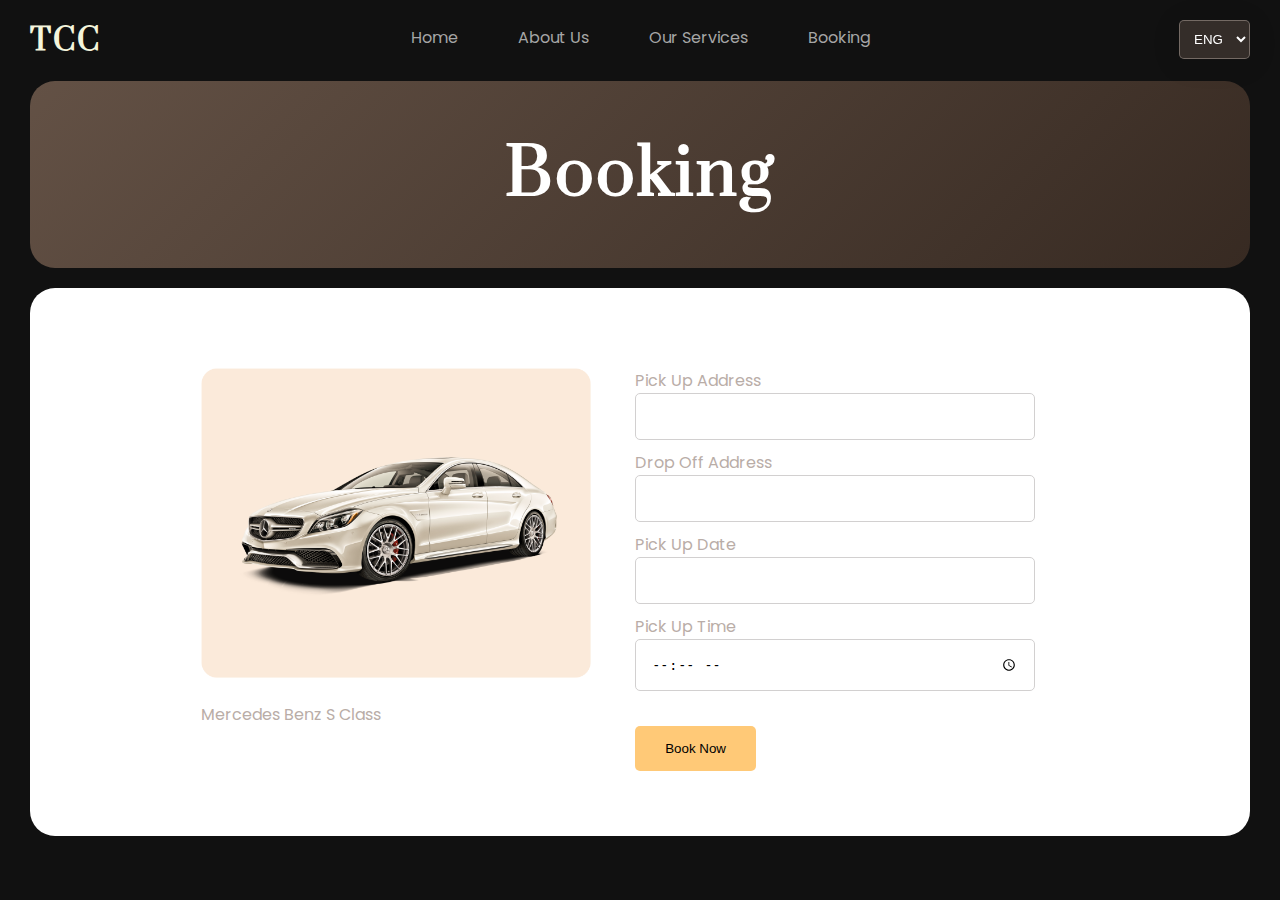
==== commit c3350d71: "changes" ====
--- a/booking.html
+++ b/booking.html
@@ -49,7 +49,7 @@
                         <a class="nav-link" href="#">Our Services</a>
                       </li>
                       <li class="mobile-nav-item">
-                        <a class="nav-link" href="#">Booking</a>
+                        <a class="nav-link" href="booking.html">Booking</a>
                       </li>
                   </ul>
                   <div class="lang-container" style="margin-left: 20px;margin-bottom: 20px;">
@@ -87,7 +87,7 @@
                     <ul class="subheader-item-booking">
                         <p>Pick Up Time</p>
                         <li><form>
-                            <input type="text" id="timePicker">
+                            <input type="time" id="timePicker">
                          </form></li>
                     </ul>
                     <ul class="subheader-item-booking">
--- a/booking.css
+++ b/booking.css
@@ -208,13 +208,13 @@
  @media only screen and (max-width: 768px) {
 
     body{
-        position: relative;
+        position: absolute;
     }
 
     .banner{
         display: flex; 
         justify-content: center;
-        margin-top: 10px;
+        margin-top: 70px;
         background: rgb(99,81,69);
         background: linear-gradient(135deg, rgba(99,81,69,1) 0%, rgba(55,42,34,1) 100%);
         padding: 50px;
@@ -236,7 +236,7 @@
     }
     
     .booking{
-        padding-top: 90px;
+        padding-top: 20px;
         padding-bottom: 20px;
         padding-left: 0px !important;
         padding-right: 0px !important;
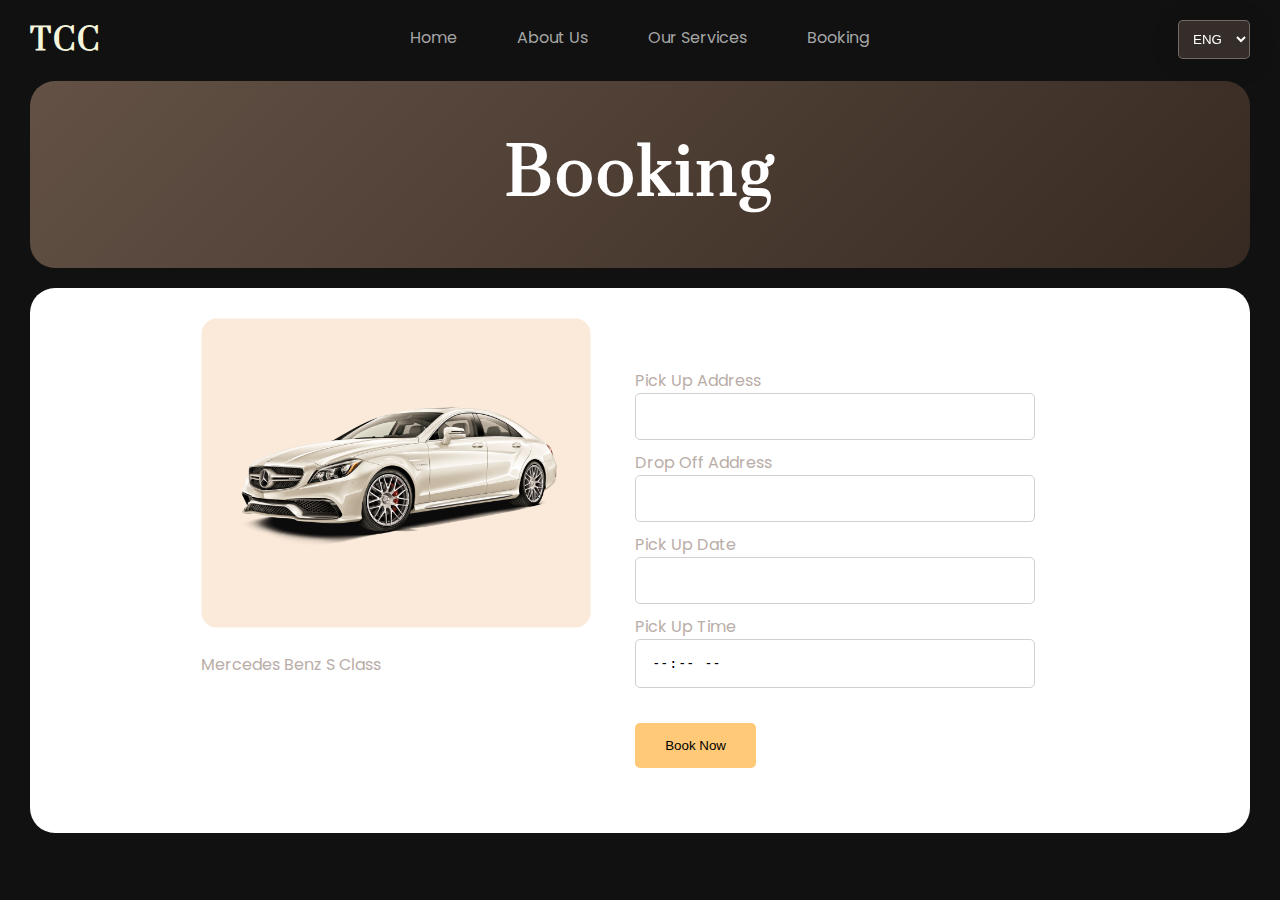
==== commit 091d68b1: "chnages" ====
--- a/booking.html
+++ b/booking.html
@@ -27,7 +27,7 @@
             <div class="lang-container">
                 <select name="language" id="language">
                     <option value="ENG">ENG</option>
-                    <option value="FRN">FRN</option>
+                    <option value="FRN">NOR</option>
                   </select>
             </div>
         </nav> 
--- a/booking.css
+++ b/booking.css
@@ -134,75 +134,18 @@
     cursor: pointer;
 }
 
- .time-picker {
-    display: flex;
-    justify-content: center;
-    flex-direction: column;
-    transition: all 0.4s ease;
-    height: 0;
-    overflow: hidden;
-    .set-time {
-       display: flex;
-       justify-content: center;
-       margin-bottom: 15px;
-    }
-    .label {
-       width: 60px;
-       margin: 0 5px;
-       text-align: center;
-       line-height: 34px;
-       display: inline-style;
-       a {
-          display: block;
-          border: 1px solid #dddddd;
-          cursor: pointer;
-          font-size: 28px;
-          font-weight: bold;
-          border-radius: 3px;
-          &:hover,
-          &:active {
-             background-color: red;
-             color: #ffffff;
-          }
-       }
-       .set {
-          text-align: center;
-          box-sizing: border-box;
-          width: 100%;
-          height: 40px;
-          line-height: 34px;
-          font-size: 20px;
-          font-weight: bold;
-          border: transparent;
-       }
-    }
-    #submitTime {
-       text-align: center;
-       line-height: 34px;
-       border: 1px solid #dddddd;
-       width: 128px;
-       margin: auto;
-       border-radius: 3px;
-       cursor: pointer;
-       text-transform: uppercase;
-       font-weight: bold;
-    }
- }
- 
- .time-picker.open {
-    border: 1px solid #dddddd;
-    padding: 15px;
-    transition: all 0.5s ease;
-    height: auto;
-    background-color: #fcfcfc;
- }
-
+input[type='time']::-webkit-calendar-picker-indicator {
+    opacity: 0;
+    position: absolute;
+    width: 10%;
+    left:35%;
+}
  .mobile-nav{
     display: none;
  }
 
  .image-column1{
-    margin-top: 50px;
+    margin: 0px;
  }
  
  @media only screen and (max-width: 768px) {
--- a/carental.css
+++ b/carental.css
@@ -418,6 +418,7 @@
 .fleet-btns{
     display: flex;
     margin-top: 15px;
+    margin-bottom: 100px;
 }
 
 .fleet-btn i{
@@ -576,6 +577,11 @@
 .btn:focus,.btn:active {
     outline: none !important;
     box-shadow: none;
+ }
+
+ .selectdatecar{
+    padding: 0 !important;
+    margin: 0 !important;
  }
  
 @media only screen and (max-width: 768px) {
@@ -928,6 +934,7 @@
 .fleet-btns{
     display: flex;
     margin-top: 15px;
+    margin-bottom: 0px;
 }
 
 .fleet-btn i{
@@ -1108,4 +1115,19 @@
     color: #B9ADA7;
     background-color: white;
  }
+
+ .selectdatecar{
+    padding: 0 !important;
+    margin: 0 !important;
+ }
+
+ .selectDateCarContainer{
+    display: flex;
+    justify-content: center !important;
+    flex-wrap: wrap !important;
+    width: 80%;
+    padding: 0 !important;
+    margin: 0 !important;
+    height: 100vh;
+ }
 }